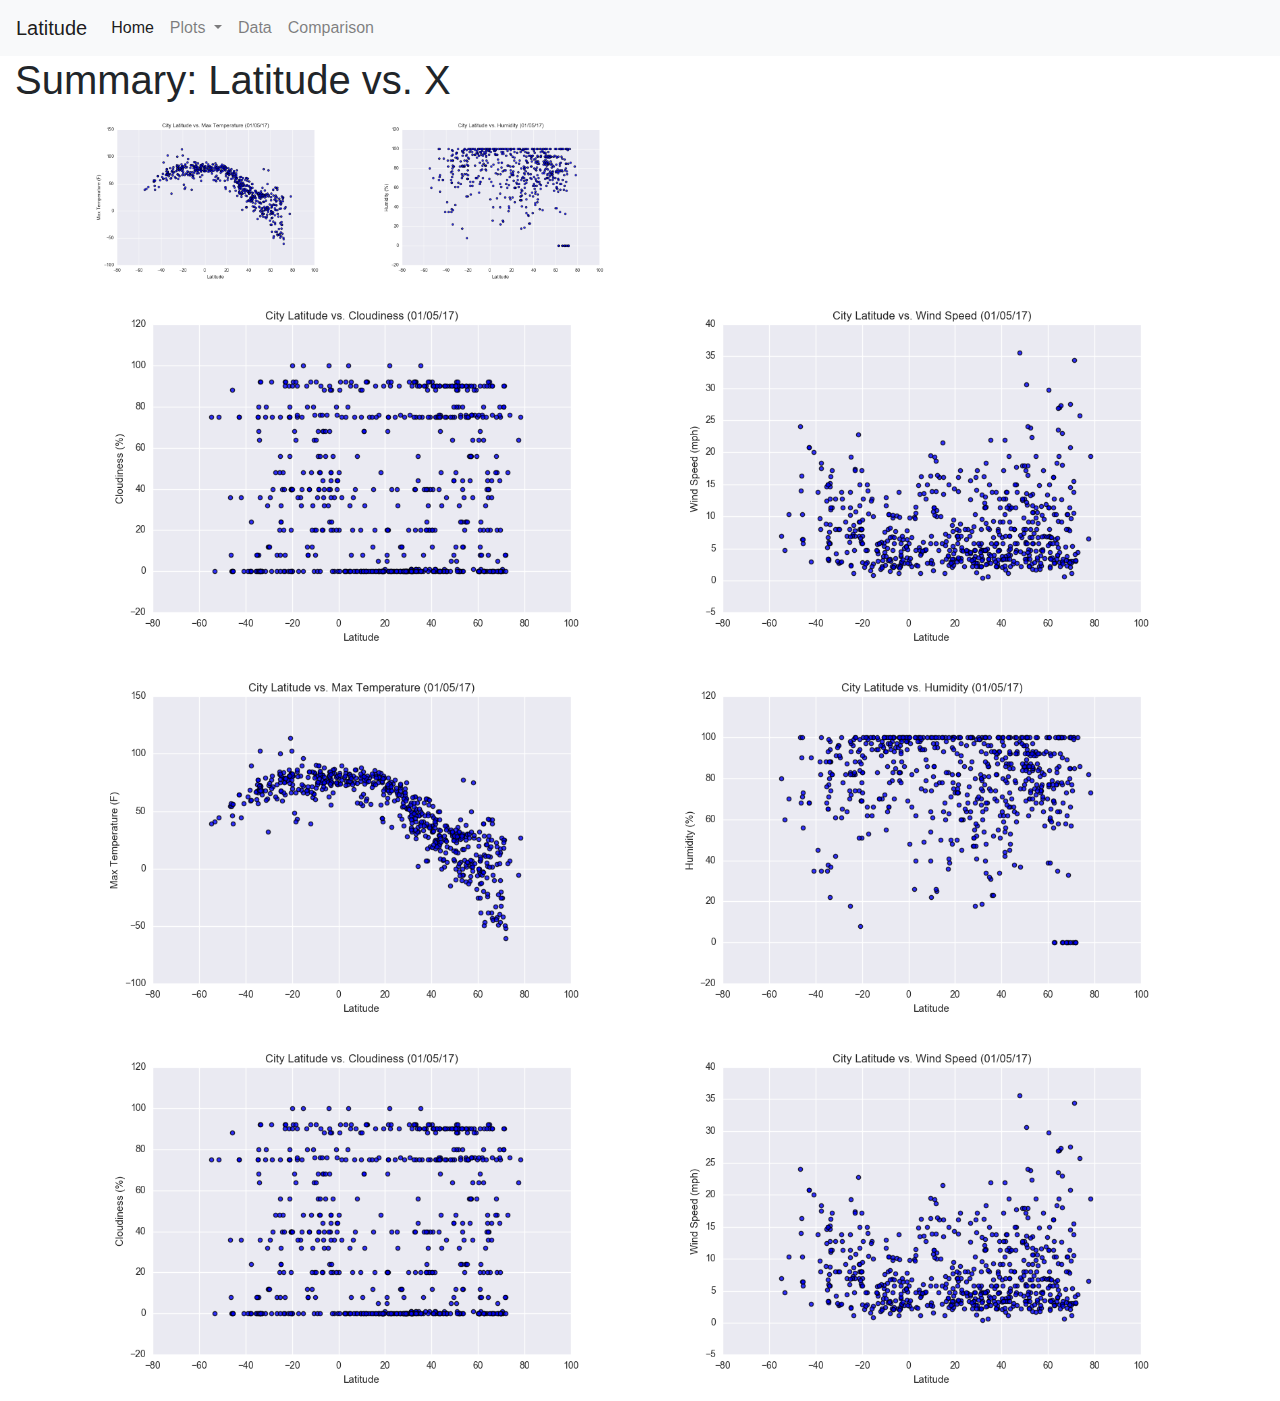
==== Comparison.html @ a041c8c4 "Updated Files" ====
<!DOCTYPE html>
<html lang="en">

<head>
  <meta charset="UTF-8">
  <title>Latitude Analysis</title>
  <link rel="stylesheet" href="https://stackpath.bootstrapcdn.com/bootstrap/4.3.1/css/bootstrap.min.css" integrity="sha384-ggOyR0iXCbMQv3Xipma34MD+dH/1fQ784/j6cY/iJTQUOhcWr7x9JvoRxT2MZw1T" crossorigin="anonymous">
  <link rel="stylesheet" href="style2.css">
</head>

<nav class="navbar navbar-expand-lg navbar-light bg-light">
        <a class="navbar-brand" href="index.html">Latitude</a>
        <button class="navbar-toggler" type="button" data-toggle="collapse" data-target="#navbarNavDropdown" aria-controls="navbarNavDropdown" aria-expanded="false" aria-label="Toggle navigation">
          <span class="navbar-toggler-icon"></span>
        </button>
        <div class="collapse navbar-collapse" id="navbarNavDropdown">
          <ul class="navbar-nav">
            <li class="nav-item active">
              <a class="nav-link" href="#">Home <span class="sr-only">(current)</span></a>
            </li>
    
            <li class="nav-item dropdown">
              <a class="nav-link dropdown-toggle" href="#" id="navbarDropdownMenuLink" data-toggle="dropdown" aria-haspopup="true" aria-expanded="false">
                Plots
              </a>
              <div class="dropdown-menu" aria-labelledby="navbarDropdownMenuLink">
                <a class="dropdown-item" href="temp.html">Temp</a>
                <a class="dropdown-item" href="humidity.html">Humiditytion</a>
                <a class="dropdown-item" href="cloudiness.html">Cloudiness</a>
                <a class="dropdown-item" href="Wind_Speed.html">Wind_Speed</a>
              </div>
              <li class="nav-item">
                  <a class="nav-link" href="data.html">Data</a>
                </li>
                <li class="nav-item">
                  <a class="nav-link" href="Comparison.html">Comparison</a>
                </li>
            </li>
          </ul>
        </div>
      </nav>
    
<body>

<div class="col-3 col-sm-6 col-md-12"> 
          <h1>Summary: Latitude vs. X</h1>
  <div class="container">
    <div class="row">
      <div class="col-6 col-sm-6 col-md-3"><img src="Resources\assets\images\Fig1.png" class="rounded float-left" alt="Fig1"></div>
      <div class="col-6 col-sm-6 col-md-3"><img src="Resources\assets\images\Fig2.png" class="rounded float-right" alt="Fig2"></div>
      <div class="w-100"></div>
      <div class="col"> <img src="Resources\assets\images\Fig3.png" class="rounded float-left" alt="Fig1"></div>
      <div class="col"> <img src="Resources\assets\images\Fig4.png" class="rounded float-right" alt="Fig1"></div>
    </div>
    
    <div class="row">
      <div class="col"><img src="Resources\assets\images\Fig1.png" class="rounded float-left" alt="Fig1"></div>
      <div class="col"><img src="Resources\assets\images\Fig2.png" class="rounded float-right" alt="Fig2"></div>
      <div class="w-100"></div>
      <div class="col"> <img src="Resources\assets\images\Fig3.png" class="rounded float-left" alt="Fig1"></div>
      <div class="col"> <img src="Resources\assets\images\Fig4.png" class="rounded float-right" alt="Fig1"></div>
    </div>
               
      
      </div>
  </div>
  

</div>

</body>

</html>
---- style2.css ----
.box {
    min-height: 50px;
    padding: 5px;
    margin: 5px;
    font-weight: 800;
    color: #fff;
  }
  
  .skyblue {
    background: deepskyblue;
  }
  
  .purple {
    background: rebeccapurple;
  }
  
  .red {
    background: indianred;
  }

  img {
    max-width: 100%;
    height: auto;
  }
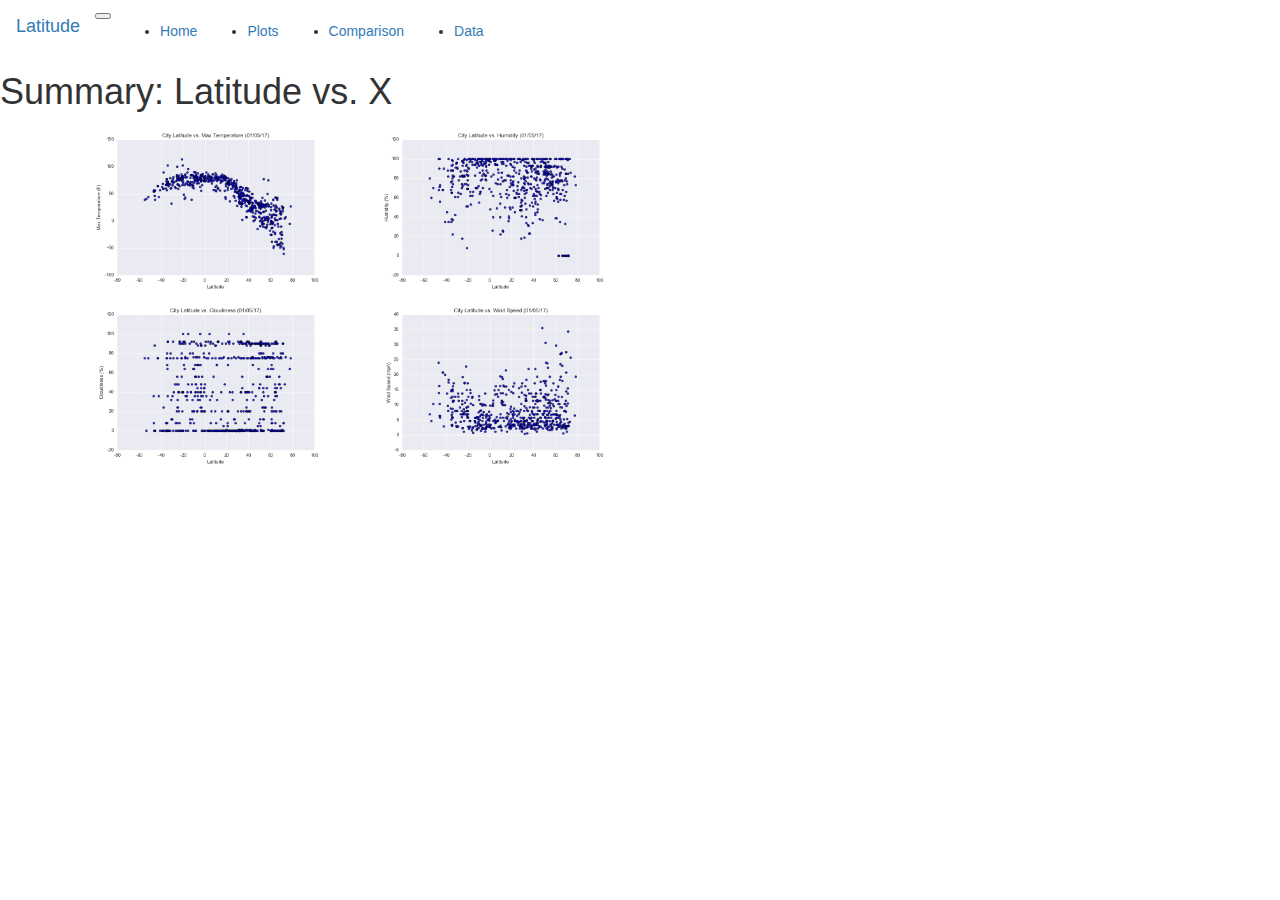
==== commit 832aa002: "Updated File" ====
--- a/Comparison.html
+++ b/Comparison.html
@@ -4,63 +4,62 @@
 <head>
   <meta charset="UTF-8">
   <title>Latitude Analysis</title>
-  <link rel="stylesheet" href="https://stackpath.bootstrapcdn.com/bootstrap/4.3.1/css/bootstrap.min.css" integrity="sha384-ggOyR0iXCbMQv3Xipma34MD+dH/1fQ784/j6cY/iJTQUOhcWr7x9JvoRxT2MZw1T" crossorigin="anonymous">
   <link rel="stylesheet" href="style2.css">
+  <!-- Latest compiled and minified CSS -->
+  <link rel="stylesheet" href="https://stackpath.bootstrapcdn.com/bootstrap/3.4.1/css/bootstrap.min.css" integrity="sha384-HSMxcRTRxnN+Bdg0JdbxYKrThecOKuH5zCYotlSAcp1+c8xmyTe9GYg1l9a69psu" crossorigin="anonymous"> 
 </head>
 
-<nav class="navbar navbar-expand-lg navbar-light bg-light">
-        <a class="navbar-brand" href="index.html">Latitude</a>
-        <button class="navbar-toggler" type="button" data-toggle="collapse" data-target="#navbarNavDropdown" aria-controls="navbarNavDropdown" aria-expanded="false" aria-label="Toggle navigation">
-          <span class="navbar-toggler-icon"></span>
-        </button>
-        <div class="collapse navbar-collapse" id="navbarNavDropdown">
-          <ul class="navbar-nav">
-            <li class="nav-item active">
-              <a class="nav-link" href="#">Home <span class="sr-only">(current)</span></a>
-            </li>
-    
-            <li class="nav-item dropdown">
-              <a class="nav-link dropdown-toggle" href="#" id="navbarDropdownMenuLink" data-toggle="dropdown" aria-haspopup="true" aria-expanded="false">
-                Plots
-              </a>
-              <div class="dropdown-menu" aria-labelledby="navbarDropdownMenuLink">
-                <a class="dropdown-item" href="temp.html">Temp</a>
-                <a class="dropdown-item" href="humidity.html">Humiditytion</a>
-                <a class="dropdown-item" href="cloudiness.html">Cloudiness</a>
-                <a class="dropdown-item" href="Wind_Speed.html">Wind_Speed</a>
+<body>
+  
+  <nav class="navbar navbar-expand-lg navbar-light bg-light">
+    <a class="navbar-brand" href="index.html">Latitude</a>
+    <button class="navbar-toggler" type="button" data-toggle="collapse" data-target="#navbarNavDropdown" aria-controls="navbarNavDropdown" aria-expanded="false" aria-label="Toggle navigation">
+      <span class="navbar-toggler-icon"></span>
+    </button>
+    <div class="collapse navbar-collapse" id="navbarNavDropdown">
+      <ul class="navbar-nav">
+        <li class="nav-item active">
+          <a class="nav-link" href="index.html">Home  <span class="sr-only">(current)</span></a>
+
+        <li class="nav-item dropdown">
+          <a class="nav-link dropdown-toggle" href="#" id="navbarDropdownMenuLink" data-toggle="dropdown" aria-haspopup="true" aria-expanded="false">
+            Plots  
+          </a>
+          <div class="dropdown-menu" aria-labelledby="navbarDropdownMenuLink">
+            <div class="px-2"></class><a class="dropdown-item" href="temp.html">Temperature</a><br>
+            <a class="dropdown-item" href="humidity.html">Humidity</a><br>
+            <a class="dropdown-item" href="cloudiness.html">Cloudiness</a><br>
+            <a class="dropdown-item" href="Wind_Speed.html">Wind Speed</a>
               </div>
-              <li class="nav-item">
-                  <a class="nav-link" href="data.html">Data</a>
-                </li>
-                <li class="nav-item">
-                  <a class="nav-link" href="Comparison.html">Comparison</a>
-                </li>
-            </li>
-          </ul>
-        </div>
-      </nav>
-    
-<body>
+          </div>
+        </li>
+        
+        <li class="nav-item">
+          <a class="nav-link" href="Comparison.html">   Comparison  </a>
+        </li>
+        <li class="nav-item">
+          <a class="nav-link" href="Data.html">  Data  </a>
+        </li>
+        </li>
+      </ul>
+    </div>
+  </nav>
 
-<div class="col-3 col-sm-6 col-md-12"> 
+
           <h1>Summary: Latitude vs. X</h1>
   <div class="container">
+<div class="col-3 col-sm-6 col-md-12"> 
     <div class="row">
-      <div class="col-6 col-sm-6 col-md-3"><img src="Resources\assets\images\Fig1.png" class="rounded float-left" alt="Fig1"></div>
-      <div class="col-6 col-sm-6 col-md-3"><img src="Resources\assets\images\Fig2.png" class="rounded float-right" alt="Fig2"></div>
+      <div class="col-9 col-sm-6 col-md-3"><img src="Resources\assets\images\Fig1.png" class="rounded float-left" alt="Fig1"></div>
+      <div class="col-9 col-sm-6 col-md-3"><img src="Resources\assets\images\Fig2.png" class="rounded float-right" alt="Fig2"></div>
+    </div>
+      <div class="row">
       <div class="w-100"></div>
-      <div class="col"> <img src="Resources\assets\images\Fig3.png" class="rounded float-left" alt="Fig1"></div>
-      <div class="col"> <img src="Resources\assets\images\Fig4.png" class="rounded float-right" alt="Fig1"></div>
+      <div class="col-9 col-sm-6 col-md-3"> <img src="Resources\assets\images\Fig3.png" class="rounded float-left" alt="Fig1"></div>
+      <div class="col-9 col-sm-6 col-md-3"> <img src="Resources\assets\images\Fig4.png" class="rounded float-right" alt="Fig1"></div>
     </div>
-    
-    <div class="row">
-      <div class="col"><img src="Resources\assets\images\Fig1.png" class="rounded float-left" alt="Fig1"></div>
-      <div class="col"><img src="Resources\assets\images\Fig2.png" class="rounded float-right" alt="Fig2"></div>
-      <div class="w-100"></div>
-      <div class="col"> <img src="Resources\assets\images\Fig3.png" class="rounded float-left" alt="Fig1"></div>
-      <div class="col"> <img src="Resources\assets\images\Fig4.png" class="rounded float-right" alt="Fig1"></div>
-    </div>
-               
+       </div>
+
       
       </div>
   </div>
--- a/style2.css
+++ b/style2.css
@@ -1,25 +1,11 @@
-.box {
-    min-height: 50px;
-    padding: 5px;
-    margin: 5px;
-    font-weight: 800;
-    color: #fff;
-  }
-  
-  .skyblue {
-    background: deepskyblue;
-  }
-  
-  .purple {
-    background: rebeccapurple;
-  }
-  
-  .red {
-    background: indianred;
-  }
+
 
   img {
     max-width: 100%;
     height: auto;
   }
 
+  .navbar-nav > .nav-item{
+    margin-left: 25px;
+    margin-right: 25px;
+}